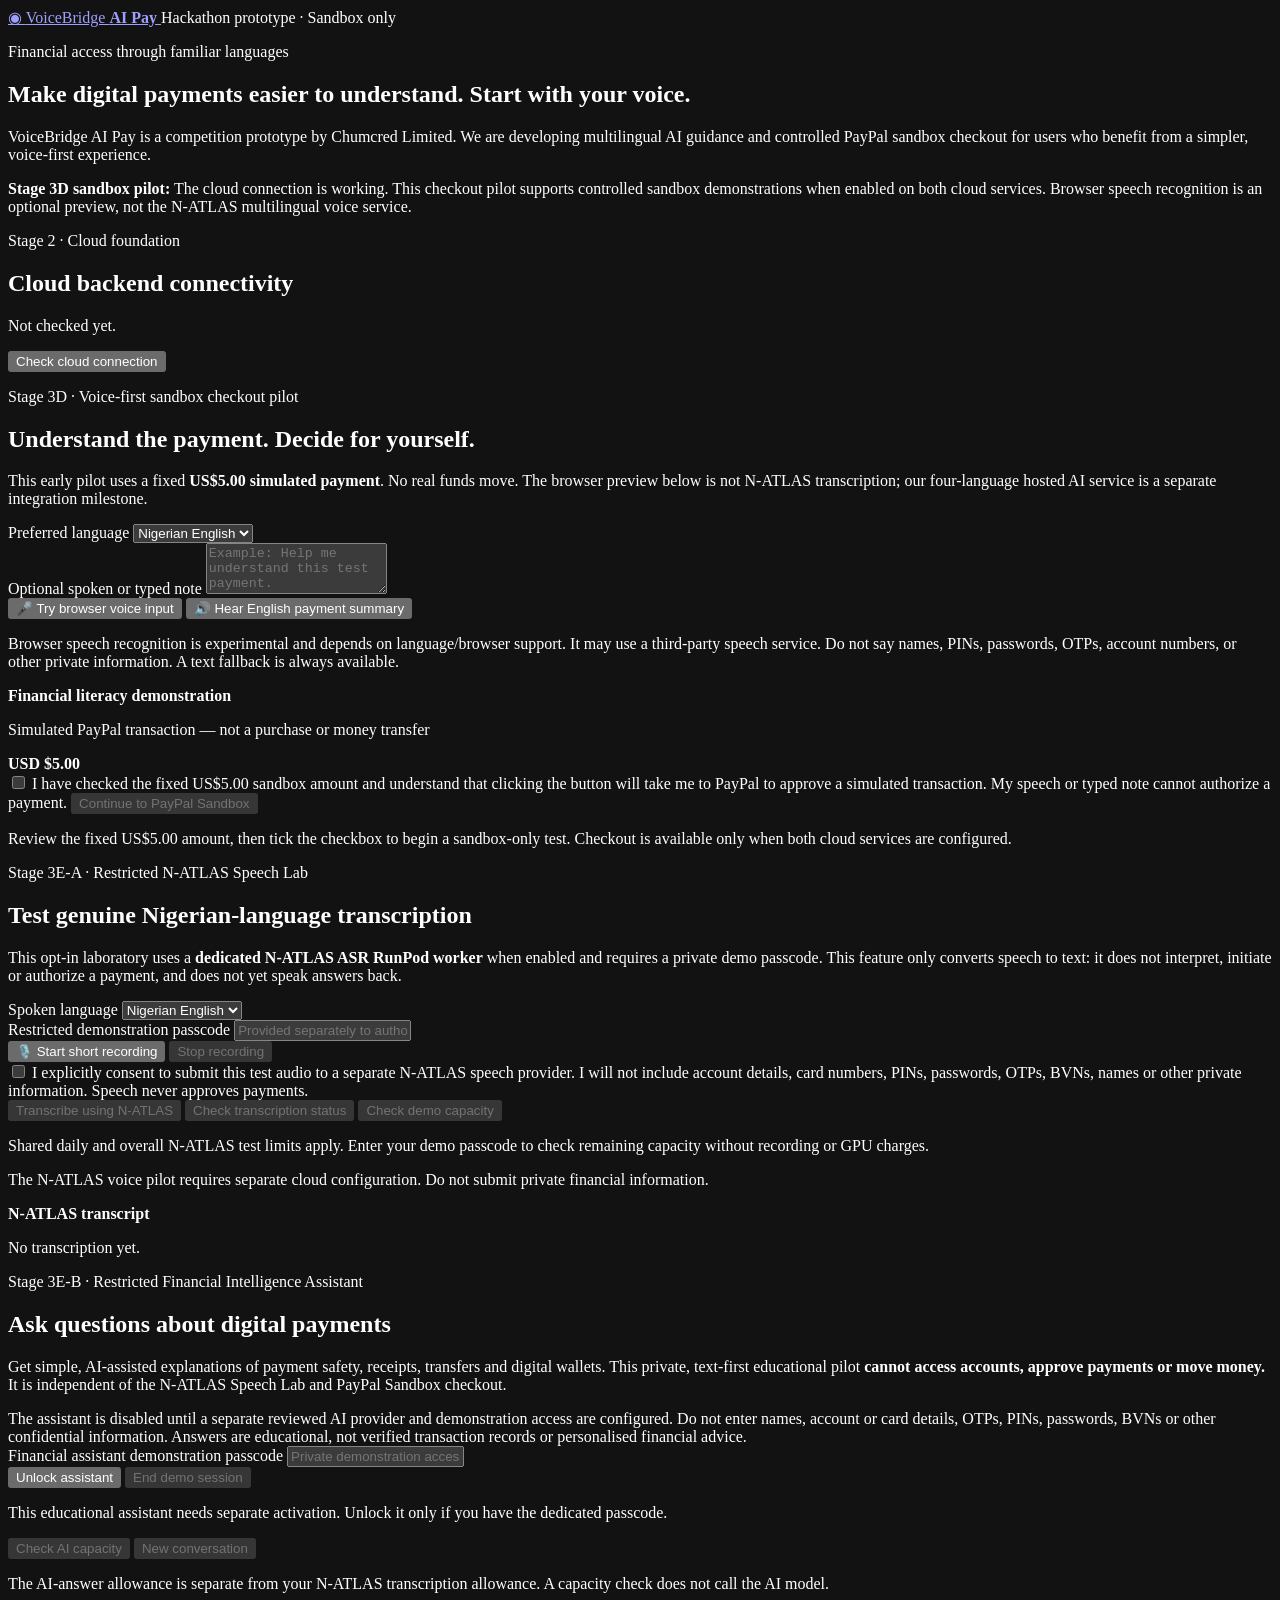
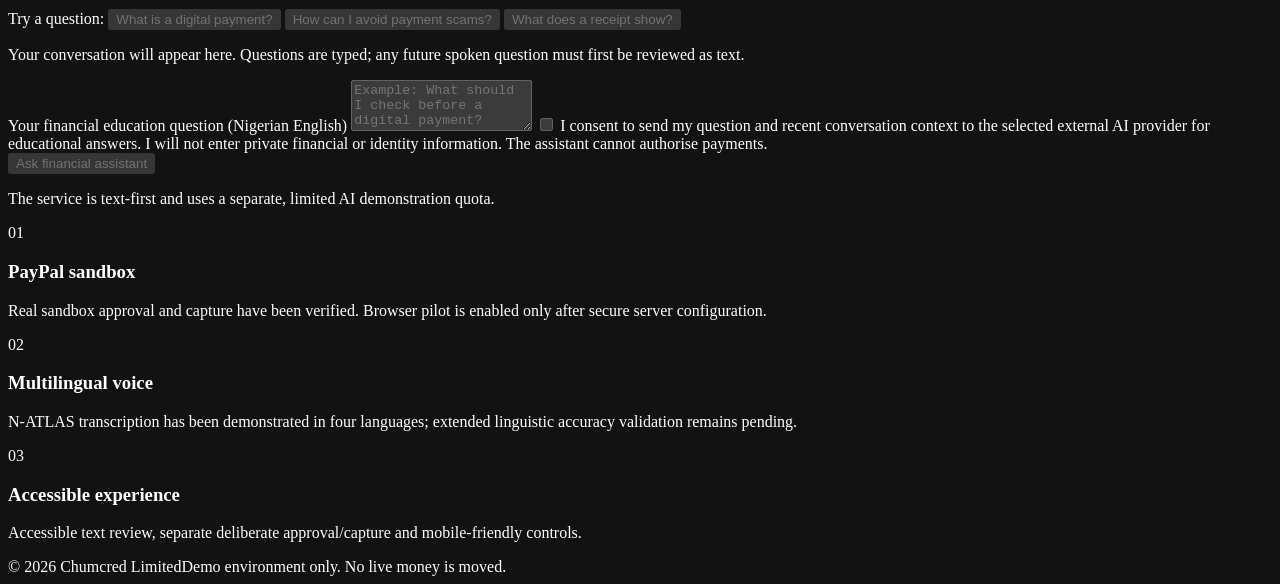
==== web/index.html @ ccd36e26 "Correct existing N-ATLAS pilot status wording without changing its behaviour" ====
<!doctype html>
<html lang="en">
<head>
  <meta charset="utf-8">
  <meta name="viewport" content="width=device-width, initial-scale=1">
  <meta name="color-scheme" content="dark">
  <meta name="description" content="VoiceBridge AI Pay — multilingual AI-powered payment accessibility prototype by Chumcred Limited.">
  <title>VoiceBridge AI Pay — Chumcred Limited</title>
  <link rel="stylesheet" href="/styles.css">
  <script src="/app.js" defer></script>
  <script src="/checkout.js" defer></script>
  <script src="/natlas-voice.js" defer></script>
  <script src="/financial-assistant.js" defer></script>
</head>
<body>
  <main class="site">
    <header class="topbar">
      <a class="brand" href="/" aria-label="VoiceBridge AI Pay home">
        <span class="brand-mark" aria-hidden="true">◉</span>
        <span>VoiceBridge <strong>AI Pay</strong></span>
      </a>
      <span class="stage-tag">Hackathon prototype · Sandbox only</span>
    </header>
    <section class="hero" aria-labelledby="page-title">
      <p class="eyebrow">Financial access through familiar languages</p>
      <h1 id="page-title">Make digital payments easier to understand. <span>Start with your voice.</span></h1>
      <p class="intro">VoiceBridge AI Pay is a competition prototype by Chumcred Limited. We are developing multilingual AI guidance and controlled PayPal sandbox checkout for users who benefit from a simpler, voice-first experience.</p>
      <div class="notice" role="note"><strong>Stage 3D sandbox pilot:</strong> The cloud connection is working. This checkout pilot supports controlled sandbox demonstrations when enabled on both cloud services. Browser speech recognition is an optional preview, not the N-ATLAS multilingual voice service.</div>
    </section>
    <section class="status-card" aria-labelledby="cloud-title">
      <div>
        <p class="eyebrow">Stage 2 · Cloud foundation</p>
        <h2 id="cloud-title">Cloud backend connectivity</h2>
        <p id="cloud-status" role="status" aria-live="polite">Not checked yet.</p>
      </div>
      <button id="check-cloud" type="button">Check cloud connection</button>
    </section>
    <section class="checkout-card" aria-labelledby="pilot-title">
      <p class="eyebrow">Stage 3D · Voice-first sandbox checkout pilot</p>
      <h2 id="pilot-title">Understand the payment. Decide for yourself.</h2>
      <p class="intro">This early pilot uses a fixed <strong>US$5.00 simulated payment</strong>. No real funds move. The browser preview below is not N-ATLAS transcription; our four-language hosted AI service is a separate integration milestone.</p>

      <div class="pilot-fields">
        <div>
          <label for="pilot-language">Preferred language</label>
          <select id="pilot-language">
            <option value="en-NG">Nigerian English</option>
            <option value="yo-NG">Yorùbá</option>
            <option value="ha-NG">Hausa</option>
            <option value="ig-NG">Igbo</option>
          </select>
        </div>
        <div>
          <label for="voice-transcript">Optional spoken or typed note</label>
          <textarea id="voice-transcript" rows="3" maxlength="240" placeholder="Example: Help me understand this test payment."></textarea>
        </div>
      </div>

      <div class="pilot-actions">
        <button id="pilot-mic" class="secondary-button" type="button">🎤 Try browser voice input</button>
        <button id="pilot-listen" class="secondary-button" type="button">🔊 Hear English payment summary</button>
      </div>
      <p id="pilot-voice-status" class="field-help" role="status" aria-live="polite">Browser speech recognition is experimental and depends on language/browser support. It may use a third-party speech service. Do not say names, PINs, passwords, OTPs, account numbers, or other private information. A text fallback is always available.</p>

      <div class="price-review" aria-label="Fixed sandbox payment summary">
        <div><strong>Financial literacy demonstration</strong><p>Simulated PayPal transaction — not a purchase or money transfer</p></div>
        <strong>USD $5.00</strong>
      </div>
      <label class="checkbox-row" for="pilot-confirm">
        <input id="pilot-confirm" type="checkbox">
        <span>I have checked the fixed US$5.00 sandbox amount and understand that clicking the button will take me to PayPal to approve a simulated transaction. My speech or typed note cannot authorize a payment.</span>
      </label>
      <button id="pilot-start" type="button" disabled>Continue to PayPal Sandbox</button>
      <p id="pilot-checkout-status" role="status" aria-live="polite">Review the fixed US$5.00 amount, then tick the checkbox to begin a sandbox-only test. Checkout is available only when both cloud services are configured.</p>
    </section>
    <section class="checkout-card natlas-lab" aria-labelledby="natlas-title">
      <p class="eyebrow">Stage 3E-A · Restricted N-ATLAS Speech Lab</p>
      <h2 id="natlas-title">Test genuine Nigerian-language transcription</h2>
      <p class="intro">This opt-in laboratory uses a <strong>dedicated N-ATLAS ASR RunPod worker</strong> when enabled and requires a private demo passcode. This feature only converts speech to text: it does not interpret, initiate or authorize a payment, and does not yet speak answers back.</p>
      <div class="pilot-fields">
        <div>
          <label for="natlas-language">Spoken language</label>
          <select id="natlas-language">
            <option value="en-NG">Nigerian English</option>
            <option value="yo-NG">Yorùbá</option>
            <option value="ha-NG">Hausa</option>
            <option value="ig-NG">Igbo</option>
          </select>
        </div>
        <div>
          <label for="natlas-passcode">Restricted demonstration passcode</label>
          <input id="natlas-passcode" type="password" placeholder="Provided separately to authorized testers" autocomplete="off" maxlength="128">
        </div>
      </div>
      <div class="pilot-actions">
        <button id="natlas-record" type="button" class="secondary-button">🎙️ Start short recording</button>
        <button id="natlas-stop" type="button" class="secondary-button" disabled>Stop recording</button>
      </div>
      <label class="checkbox-row" for="natlas-privacy">
        <input id="natlas-privacy" type="checkbox">
        <span>I explicitly consent to submit this test audio to a separate N-ATLAS speech provider. I will not include account details, card numbers, PINs, passwords, OTPs, BVNs, names or other private information. Speech never approves payments.</span>
      </label>
      <div class="pilot-actions">
        <button id="natlas-submit" type="button" disabled>Transcribe using N-ATLAS</button>
        <button id="natlas-check" type="button" class="secondary-button" disabled>Check transcription status</button>
        <button id="natlas-capacity" type="button" class="secondary-button" disabled>Check demo capacity</button>
      </div>
      <p id="natlas-capacity-status" role="status" aria-live="polite">Shared daily and overall N-ATLAS test limits apply. Enter your demo passcode to check remaining capacity without recording or GPU charges.</p>
      <p id="natlas-status" role="status" aria-live="polite">The N-ATLAS voice pilot requires separate cloud configuration. Do not submit private financial information.</p>
      <div class="voice-transcript-box" aria-label="Verified N-ATLAS transcript">
        <strong>N-ATLAS transcript</strong>
        <p id="natlas-result" aria-live="polite">No transcription yet.</p>
      </div>
    </section>
    <section class="checkout-card financial-assistant" aria-labelledby="assistant-title">
      <p class="eyebrow">Stage 3E-B · Restricted Financial Intelligence Assistant</p>
      <h2 id="assistant-title">Ask questions about digital payments</h2>
      <p class="intro">Get simple, AI-assisted explanations of payment safety, receipts, transfers and digital wallets. This private, text-first educational pilot <strong>cannot access accounts, approve payments or move money.</strong> It is independent of the N-ATLAS Speech Lab and PayPal Sandbox checkout.</p>
      <div class="assistant-notice" role="note">The assistant is disabled until a separate reviewed AI provider and demonstration access are configured. Do not enter names, account or card details, OTPs, PINs, passwords, BVNs or other confidential information. Answers are educational, not verified transaction records or personalised financial advice.</div>
      <div class="pilot-fields assistant-access">
        <div>
          <label for="assistant-passcode">Financial assistant demonstration passcode</label>
          <input id="assistant-passcode" type="password" maxlength="128" autocomplete="off" placeholder="Private demonstration access code">
        </div>
        <div class="assistant-access-action">
          <button id="assistant-start" type="button">Unlock assistant</button>
          <button id="assistant-end" class="secondary-button" type="button" disabled>End demo session</button>
        </div>
      </div>
      <p id="assistant-access-status" role="status" aria-live="polite">This educational assistant needs separate activation. Unlock it only if you have the dedicated passcode.</p>
      <div class="pilot-actions">
        <button id="assistant-capacity" class="secondary-button" type="button" disabled>Check AI capacity</button>
        <button id="assistant-new" class="secondary-button" type="button" disabled>New conversation</button>
      </div>
      <p id="assistant-capacity-status" role="status" aria-live="polite">The AI-answer allowance is separate from your N-ATLAS transcription allowance. A capacity check does not call the AI model.</p>
      <div class="assistant-suggestions" aria-label="Example questions">
        <span class="assistant-label">Try a question:</span>
        <button type="button" class="secondary-button assistant-example" disabled data-question="What is a digital payment?">What is a digital payment?</button>
        <button type="button" class="secondary-button assistant-example" disabled data-question="How can I avoid payment scams?">How can I avoid payment scams?</button>
        <button type="button" class="secondary-button assistant-example" disabled data-question="What does a payment receipt show?">What does a receipt show?</button>
      </div>
      <div id="assistant-messages" class="assistant-messages" role="log" aria-live="polite" aria-relevant="additions" aria-label="Financial education conversation">
        <p class="assistant-empty">Your conversation will appear here. Questions are typed; any future spoken question must first be reviewed as text.</p>
      </div>
      <form id="assistant-form" novalidate>
        <label for="assistant-question">Your financial education question (Nigerian English)</label>
        <textarea id="assistant-question" rows="3" maxlength="500" placeholder="Example: What should I check before a digital payment?" disabled></textarea>
        <label class="checkbox-row" for="assistant-privacy">
          <input id="assistant-privacy" type="checkbox" disabled>
          <span>I consent to send my question and recent conversation context to the selected external AI provider for educational answers. I will not enter private financial or identity information. The assistant cannot authorise payments.</span>
        </label>
        <div class="pilot-actions">
          <button id="assistant-ask" type="submit" disabled>Ask financial assistant</button>
        </div>
      </form>
      <p id="assistant-status" role="status" aria-live="polite">The service is text-first and uses a separate, limited AI demonstration quota.</p>
    </section>
    <section class="features" aria-label="Development roadmap">
      <article class="feature"><span class="step">01</span><h3>PayPal sandbox</h3><p>Real sandbox approval and capture have been verified. Browser pilot is enabled only after secure server configuration.</p></article>
      <article class="feature"><span class="step">02</span><h3>Multilingual voice</h3><p>N-ATLAS transcription has been demonstrated in four languages; extended linguistic accuracy validation remains pending.</p></article>
      <article class="feature"><span class="step">03</span><h3>Accessible experience</h3><p>Accessible text review, separate deliberate approval/capture and mobile-friendly controls.</p></article>
    </section>
    <footer><span>© 2026 Chumcred Limited</span><span>Demo environment only. No live money is moved.</span></footer>
  </main>
</body>
</html>
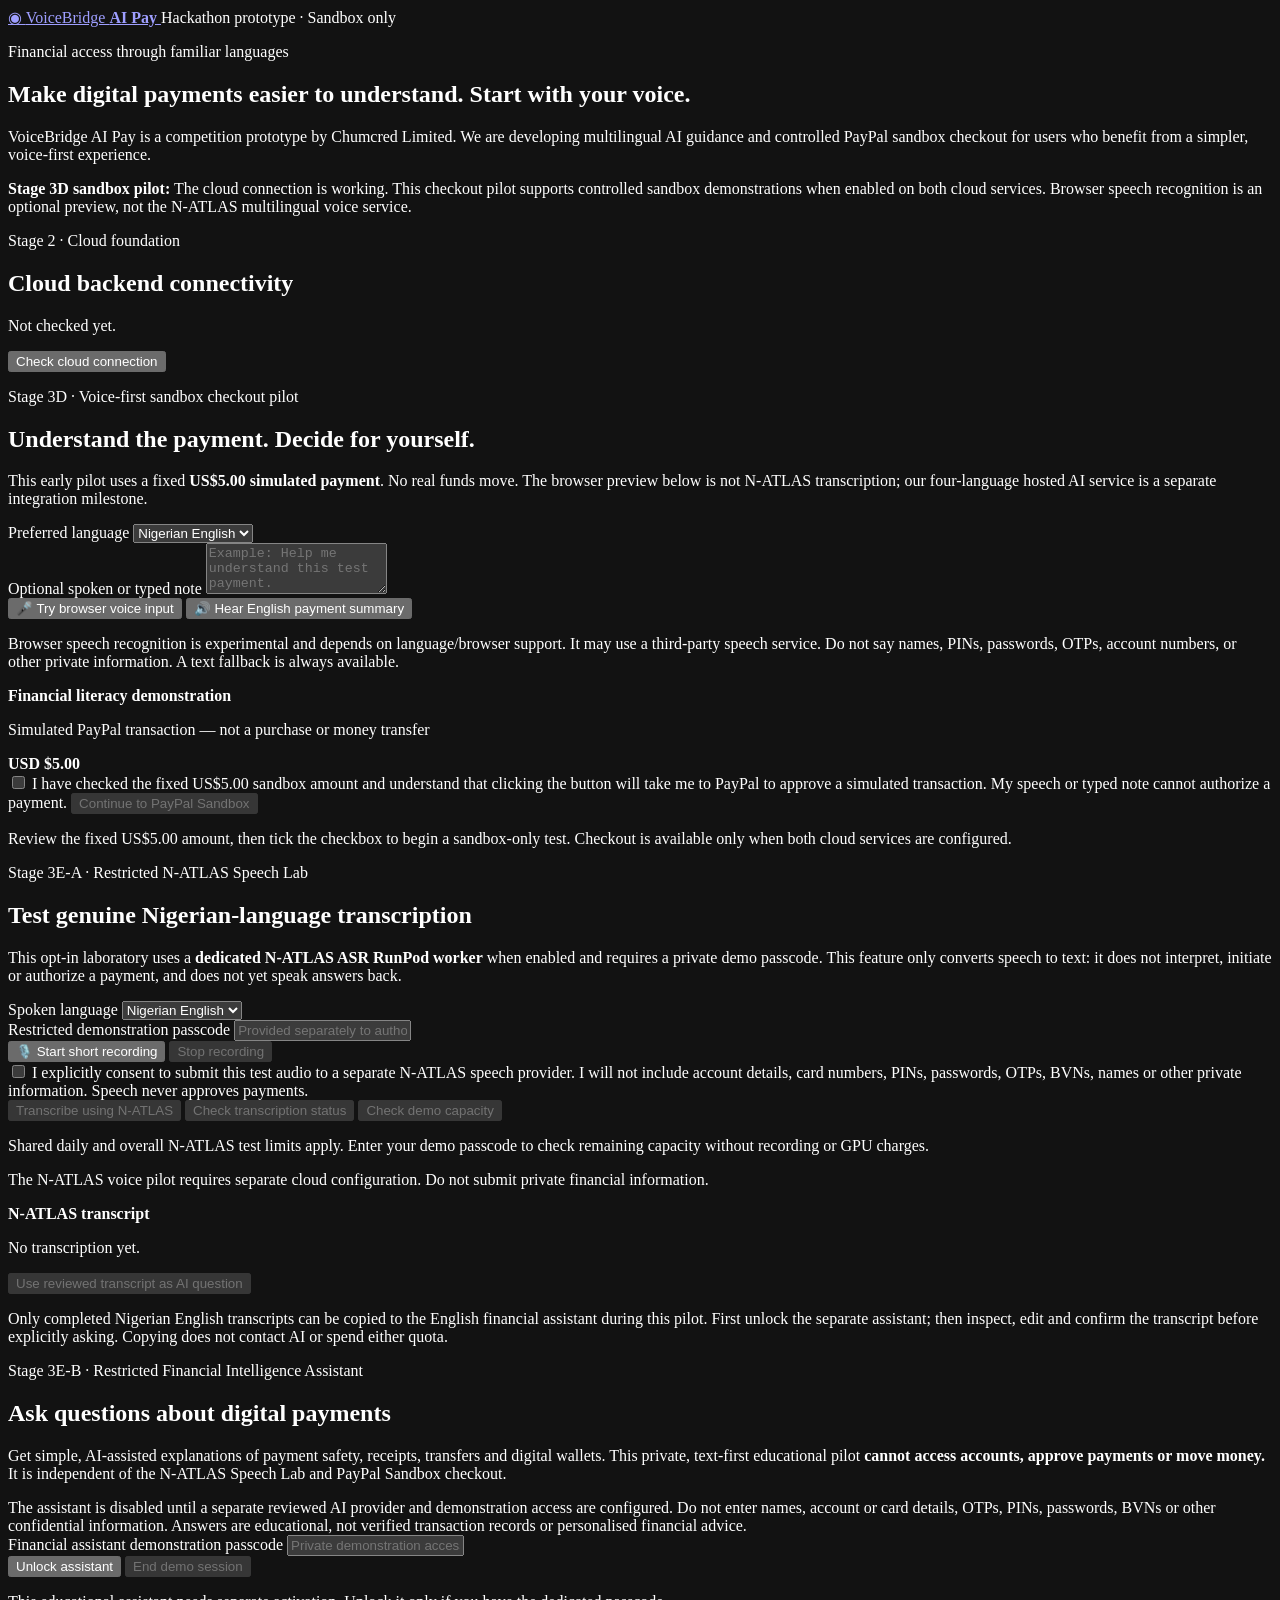
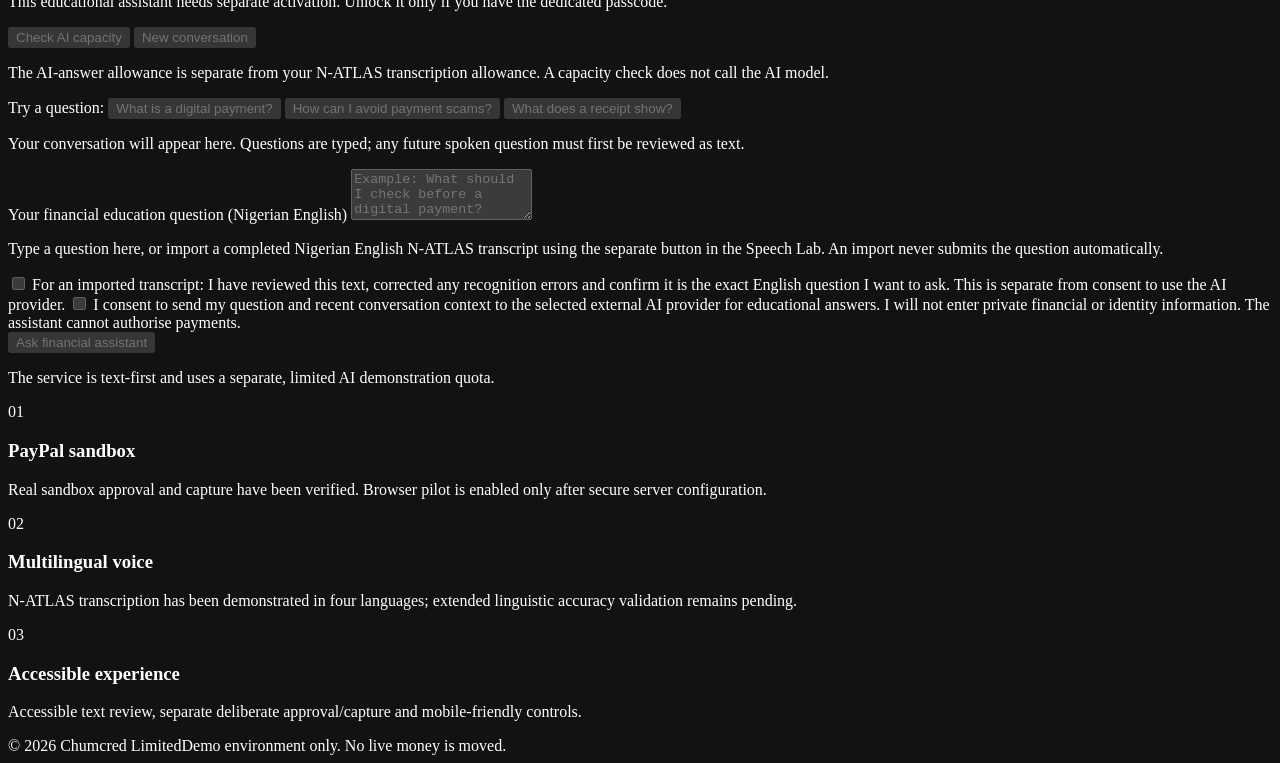
==== commit c9336d0f: "Stage 3E-B4: add explicit transcript transfer and independent user review confirmation" ====
--- a/web/index.html
+++ b/web/index.html
@@ -111,6 +111,10 @@
         <strong>N-ATLAS transcript</strong>
         <p id="natlas-result" aria-live="polite">No transcription yet.</p>
       </div>
+      <div class="pilot-actions">
+        <button id="natlas-send-to-assistant" class="secondary-button" type="button" disabled>Use reviewed transcript as AI question</button>
+      </div>
+      <p id="natlas-handoff-status" class="field-help" role="status" aria-live="polite">Only completed Nigerian English transcripts can be copied to the English financial assistant during this pilot. First unlock the separate assistant; then inspect, edit and confirm the transcript before explicitly asking. Copying does not contact AI or spend either quota.</p>
     </section>
     <section class="checkout-card financial-assistant" aria-labelledby="assistant-title">
       <p class="eyebrow">Stage 3E-B · Restricted Financial Intelligence Assistant</p>
@@ -145,6 +149,11 @@
       <form id="assistant-form" novalidate>
         <label for="assistant-question">Your financial education question (Nigerian English)</label>
         <textarea id="assistant-question" rows="3" maxlength="500" placeholder="Example: What should I check before a digital payment?" disabled></textarea>
+        <p id="assistant-source-status" class="field-help" role="status" aria-live="polite">Type a question here, or import a completed Nigerian English N-ATLAS transcript using the separate button in the Speech Lab. An import never submits the question automatically.</p>
+        <label class="checkbox-row" for="assistant-review">
+          <input id="assistant-review" type="checkbox" disabled>
+          <span>For an imported transcript: I have reviewed this text, corrected any recognition errors and confirm it is the exact English question I want to ask. This is separate from consent to use the AI provider.</span>
+        </label>
         <label class="checkbox-row" for="assistant-privacy">
           <input id="assistant-privacy" type="checkbox" disabled>
           <span>I consent to send my question and recent conversation context to the selected external AI provider for educational answers. I will not enter private financial or identity information. The assistant cannot authorise payments.</span>
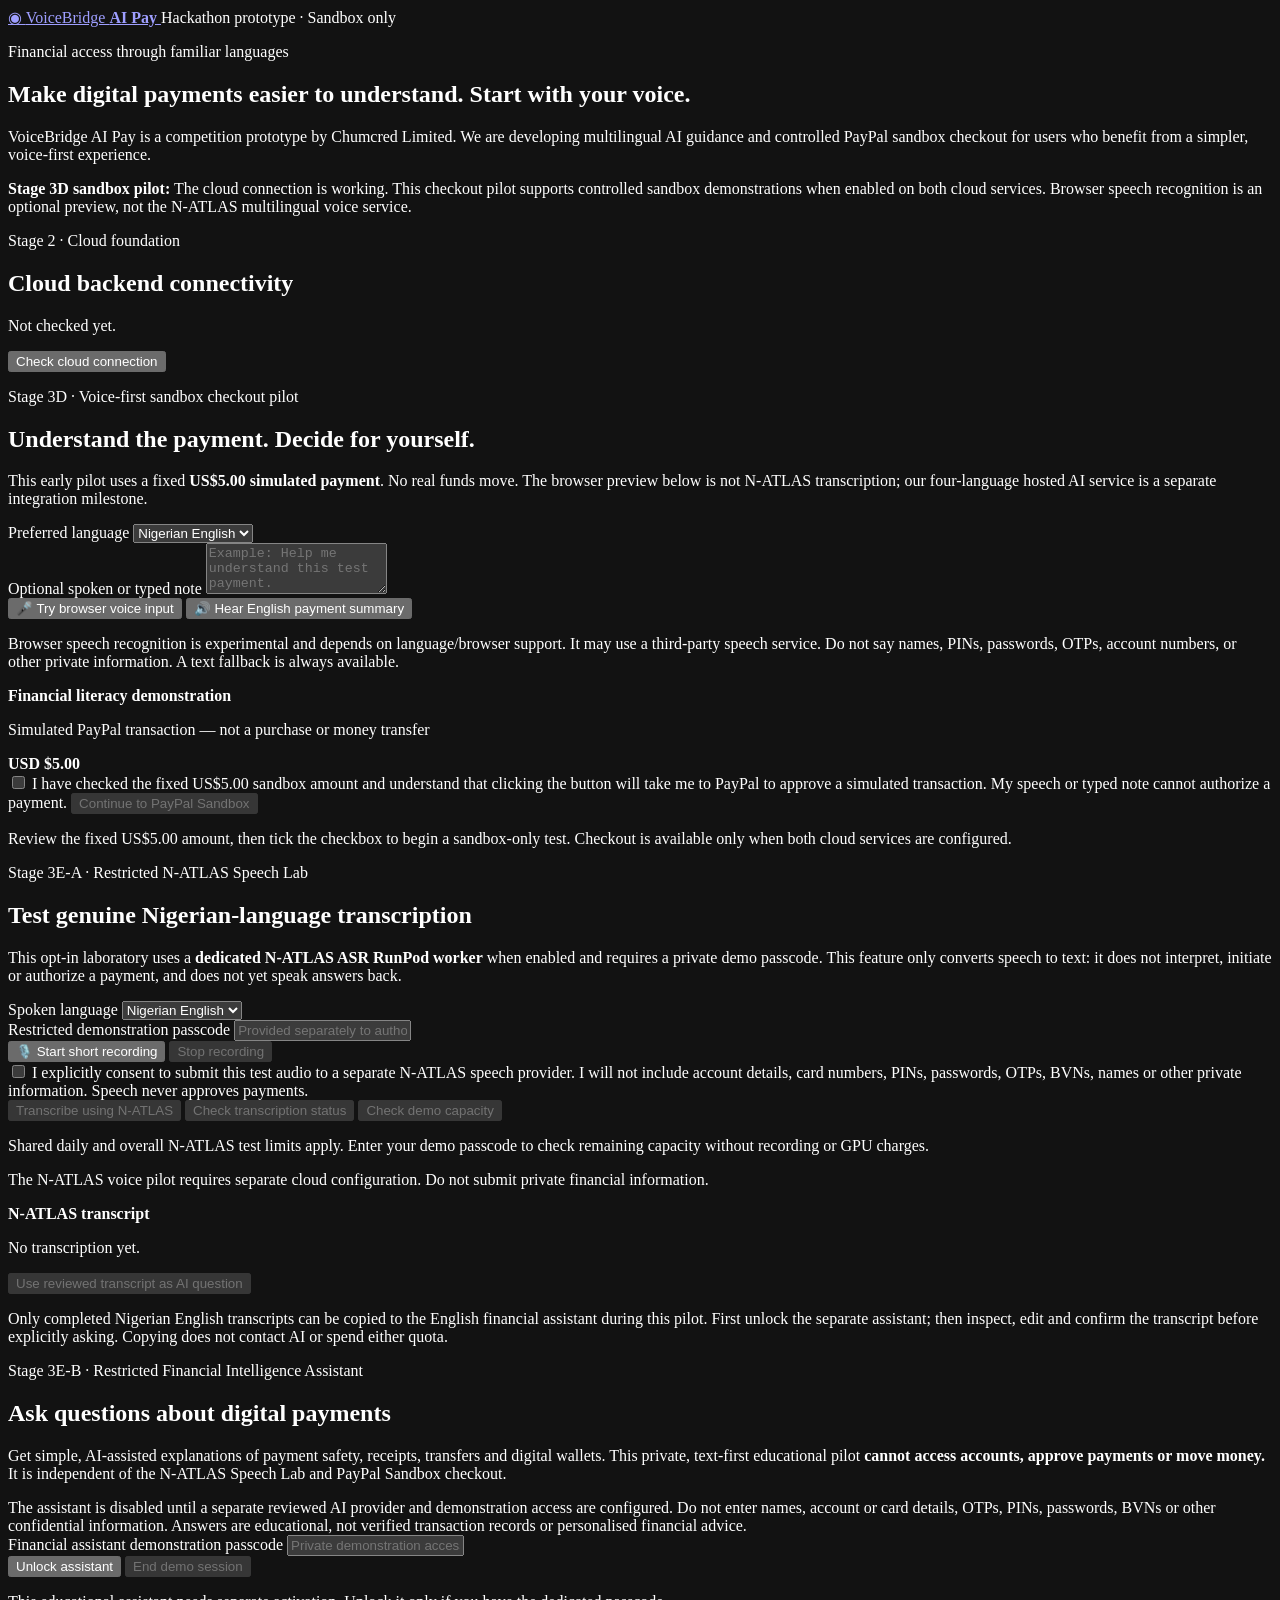
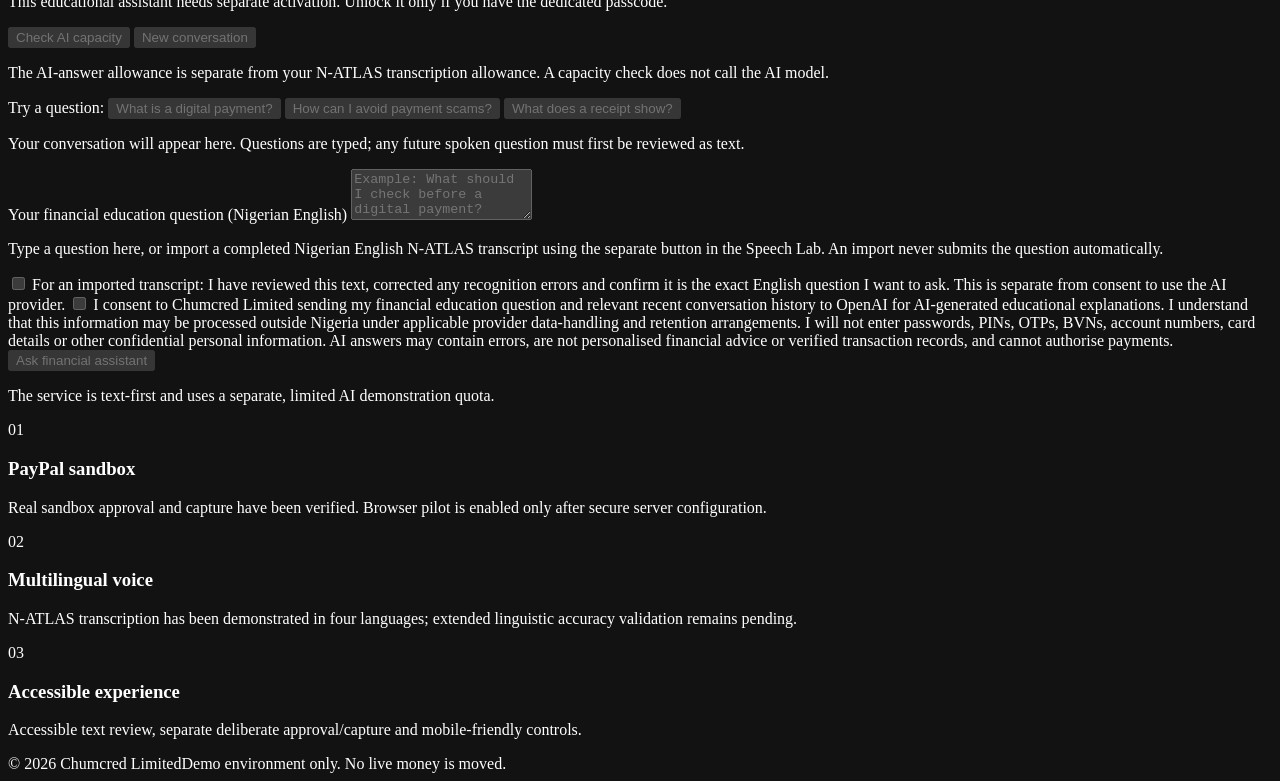
==== commit 8cfb66fc: "Revise consent message for AI provider usage Updated consent message for sending questions and conve" ====
--- a/web/index.html
+++ b/web/index.html
@@ -156,7 +156,7 @@
         </label>
         <label class="checkbox-row" for="assistant-privacy">
           <input id="assistant-privacy" type="checkbox" disabled>
-          <span>I consent to send my question and recent conversation context to the selected external AI provider for educational answers. I will not enter private financial or identity information. The assistant cannot authorise payments.</span>
+          <span> I consent to Chumcred Limited sending my financial education question and relevant recent conversation history to OpenAI for AI-generated educational explanations. I understand that this information may be processed outside Nigeria under applicable provider data-handling and retention arrangements. I will not enter passwords, PINs, OTPs, BVNs, account numbers, card details or other confidential personal information. AI answers may contain errors, are not personalised financial advice or verified transaction records, and cannot authorise payments.</span>
         </label>
         <div class="pilot-actions">
           <button id="assistant-ask" type="submit" disabled>Ask financial assistant</button>
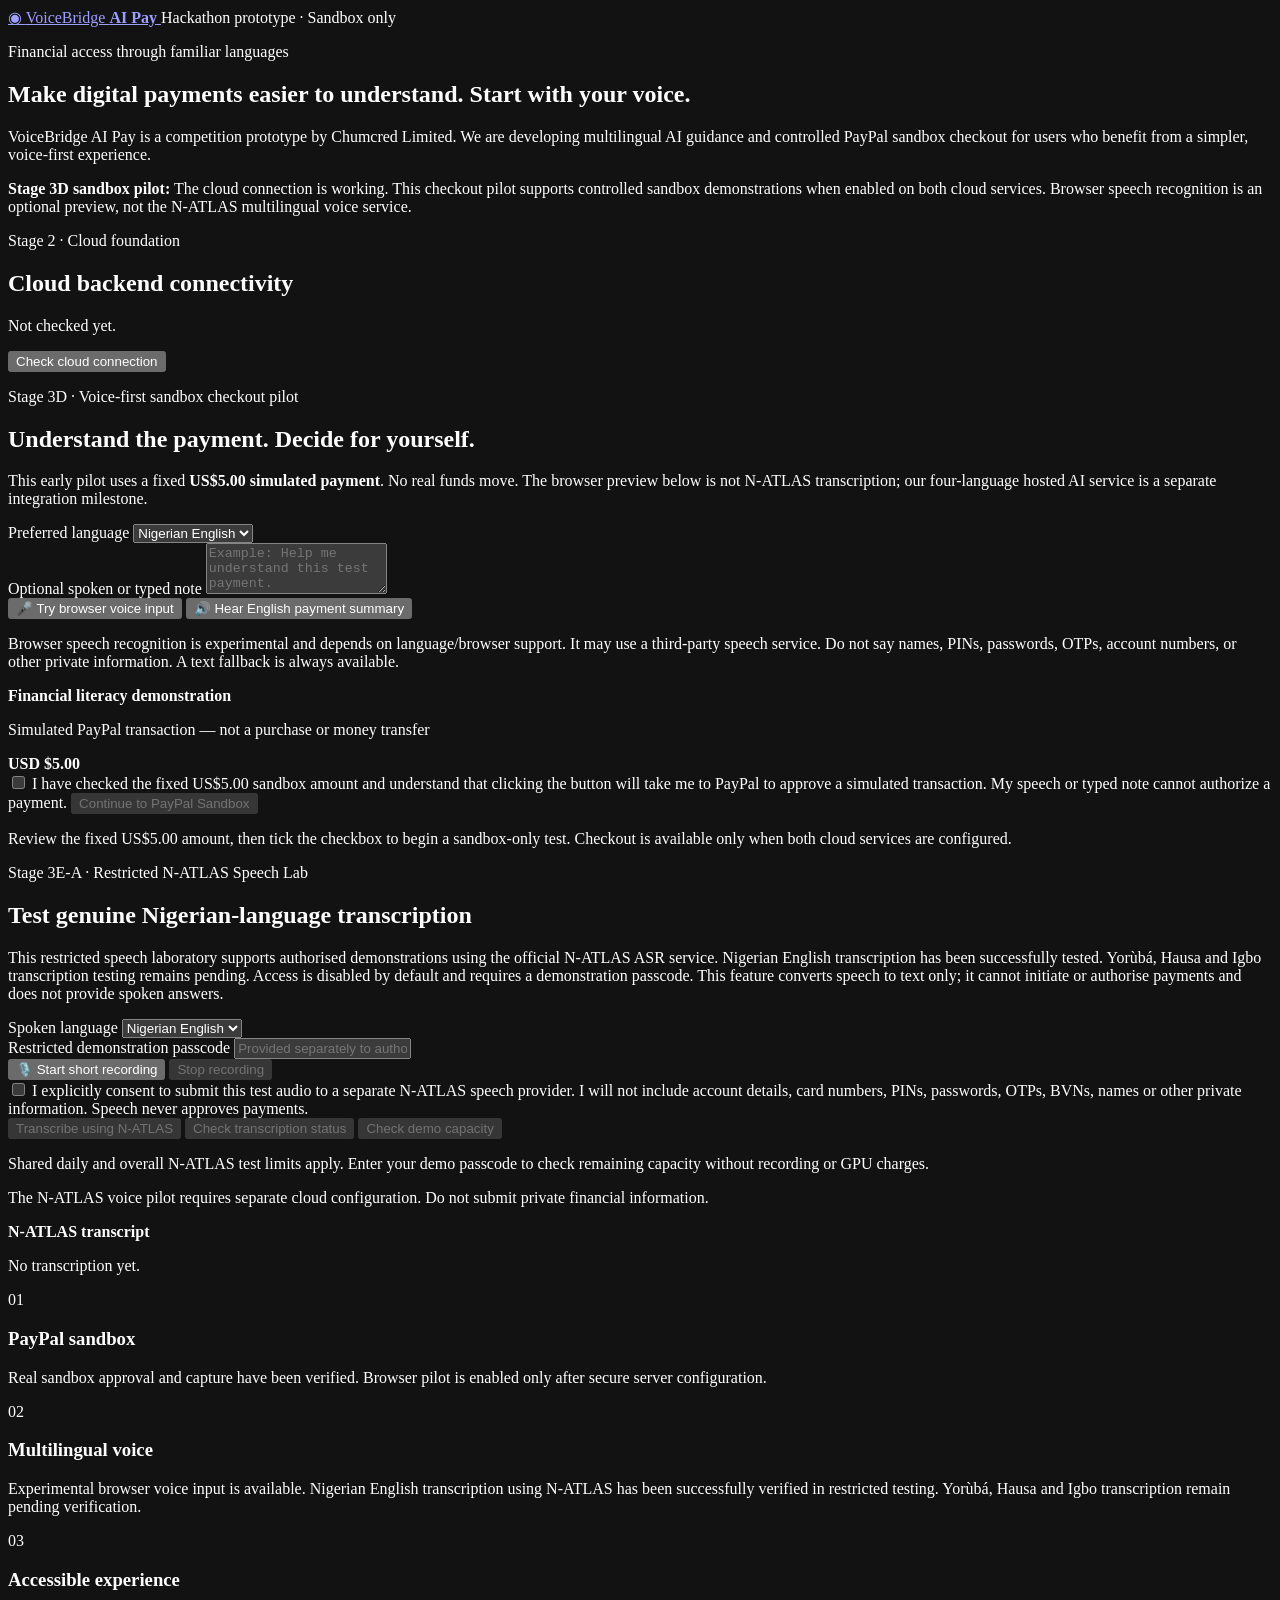
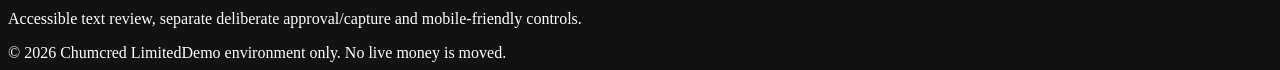
==== commit bec853b6: "Revise N-ATLAS ASR service descriptions in index.html Updated the introductory text and feature desc" ====
--- a/web/index.html
+++ b/web/index.html
@@ -10,7 +10,6 @@
   <script src="/app.js" defer></script>
   <script src="/checkout.js" defer></script>
   <script src="/natlas-voice.js" defer></script>
-  <script src="/financial-assistant.js" defer></script>
 </head>
 <body>
   <main class="site">
@@ -76,7 +75,7 @@
     <section class="checkout-card natlas-lab" aria-labelledby="natlas-title">
       <p class="eyebrow">Stage 3E-A · Restricted N-ATLAS Speech Lab</p>
       <h2 id="natlas-title">Test genuine Nigerian-language transcription</h2>
-      <p class="intro">This opt-in laboratory uses a <strong>dedicated N-ATLAS ASR RunPod worker</strong> when enabled and requires a private demo passcode. This feature only converts speech to text: it does not interpret, initiate or authorize a payment, and does not yet speak answers back.</p>
+      <p class="intro">This restricted speech laboratory supports authorised demonstrations using the official N-ATLAS ASR service. Nigerian English transcription has been successfully tested. Yorùbá, Hausa and Igbo transcription testing remains pending. Access is disabled by default and requires a demonstration passcode. This feature converts speech to text only; it cannot initiate or authorise payments and does not provide spoken answers.</p>
       <div class="pilot-fields">
         <div>
           <label for="natlas-language">Spoken language</label>
@@ -111,62 +110,10 @@
         <strong>N-ATLAS transcript</strong>
         <p id="natlas-result" aria-live="polite">No transcription yet.</p>
       </div>
-      <div class="pilot-actions">
-        <button id="natlas-send-to-assistant" class="secondary-button" type="button" disabled>Use reviewed transcript as AI question</button>
-      </div>
-      <p id="natlas-handoff-status" class="field-help" role="status" aria-live="polite">Only completed Nigerian English transcripts can be copied to the English financial assistant during this pilot. First unlock the separate assistant; then inspect, edit and confirm the transcript before explicitly asking. Copying does not contact AI or spend either quota.</p>
-    </section>
-    <section class="checkout-card financial-assistant" aria-labelledby="assistant-title">
-      <p class="eyebrow">Stage 3E-B · Restricted Financial Intelligence Assistant</p>
-      <h2 id="assistant-title">Ask questions about digital payments</h2>
-      <p class="intro">Get simple, AI-assisted explanations of payment safety, receipts, transfers and digital wallets. This private, text-first educational pilot <strong>cannot access accounts, approve payments or move money.</strong> It is independent of the N-ATLAS Speech Lab and PayPal Sandbox checkout.</p>
-      <div class="assistant-notice" role="note">The assistant is disabled until a separate reviewed AI provider and demonstration access are configured. Do not enter names, account or card details, OTPs, PINs, passwords, BVNs or other confidential information. Answers are educational, not verified transaction records or personalised financial advice.</div>
-      <div class="pilot-fields assistant-access">
-        <div>
-          <label for="assistant-passcode">Financial assistant demonstration passcode</label>
-          <input id="assistant-passcode" type="password" maxlength="128" autocomplete="off" placeholder="Private demonstration access code">
-        </div>
-        <div class="assistant-access-action">
-          <button id="assistant-start" type="button">Unlock assistant</button>
-          <button id="assistant-end" class="secondary-button" type="button" disabled>End demo session</button>
-        </div>
-      </div>
-      <p id="assistant-access-status" role="status" aria-live="polite">This educational assistant needs separate activation. Unlock it only if you have the dedicated passcode.</p>
-      <div class="pilot-actions">
-        <button id="assistant-capacity" class="secondary-button" type="button" disabled>Check AI capacity</button>
-        <button id="assistant-new" class="secondary-button" type="button" disabled>New conversation</button>
-      </div>
-      <p id="assistant-capacity-status" role="status" aria-live="polite">The AI-answer allowance is separate from your N-ATLAS transcription allowance. A capacity check does not call the AI model.</p>
-      <div class="assistant-suggestions" aria-label="Example questions">
-        <span class="assistant-label">Try a question:</span>
-        <button type="button" class="secondary-button assistant-example" disabled data-question="What is a digital payment?">What is a digital payment?</button>
-        <button type="button" class="secondary-button assistant-example" disabled data-question="How can I avoid payment scams?">How can I avoid payment scams?</button>
-        <button type="button" class="secondary-button assistant-example" disabled data-question="What does a payment receipt show?">What does a receipt show?</button>
-      </div>
-      <div id="assistant-messages" class="assistant-messages" role="log" aria-live="polite" aria-relevant="additions" aria-label="Financial education conversation">
-        <p class="assistant-empty">Your conversation will appear here. Questions are typed; any future spoken question must first be reviewed as text.</p>
-      </div>
-      <form id="assistant-form" novalidate>
-        <label for="assistant-question">Your financial education question (Nigerian English)</label>
-        <textarea id="assistant-question" rows="3" maxlength="500" placeholder="Example: What should I check before a digital payment?" disabled></textarea>
-        <p id="assistant-source-status" class="field-help" role="status" aria-live="polite">Type a question here, or import a completed Nigerian English N-ATLAS transcript using the separate button in the Speech Lab. An import never submits the question automatically.</p>
-        <label class="checkbox-row" for="assistant-review">
-          <input id="assistant-review" type="checkbox" disabled>
-          <span>For an imported transcript: I have reviewed this text, corrected any recognition errors and confirm it is the exact English question I want to ask. This is separate from consent to use the AI provider.</span>
-        </label>
-        <label class="checkbox-row" for="assistant-privacy">
-          <input id="assistant-privacy" type="checkbox" disabled>
-          <span> I consent to Chumcred Limited sending my financial education question and relevant recent conversation history to OpenAI for AI-generated educational explanations. I understand that this information may be processed outside Nigeria under applicable provider data-handling and retention arrangements. I will not enter passwords, PINs, OTPs, BVNs, account numbers, card details or other confidential personal information. AI answers may contain errors, are not personalised financial advice or verified transaction records, and cannot authorise payments.</span>
-        </label>
-        <div class="pilot-actions">
-          <button id="assistant-ask" type="submit" disabled>Ask financial assistant</button>
-        </div>
-      </form>
-      <p id="assistant-status" role="status" aria-live="polite">The service is text-first and uses a separate, limited AI demonstration quota.</p>
     </section>
     <section class="features" aria-label="Development roadmap">
       <article class="feature"><span class="step">01</span><h3>PayPal sandbox</h3><p>Real sandbox approval and capture have been verified. Browser pilot is enabled only after secure server configuration.</p></article>
-      <article class="feature"><span class="step">02</span><h3>Multilingual voice</h3><p>N-ATLAS transcription has been demonstrated in four languages; extended linguistic accuracy validation remains pending.</p></article>
+      <article class="feature"><span class="step">02</span><h3>Multilingual voice</h3><p>Experimental browser voice input is available. Nigerian English transcription using N-ATLAS has been successfully verified in restricted testing. Yorùbá, Hausa and Igbo transcription remain pending verification.</p></article>
       <article class="feature"><span class="step">03</span><h3>Accessible experience</h3><p>Accessible text review, separate deliberate approval/capture and mobile-friendly controls.</p></article>
     </section>
     <footer><span>© 2026 Chumcred Limited</span><span>Demo environment only. No live money is moved.</span></footer>
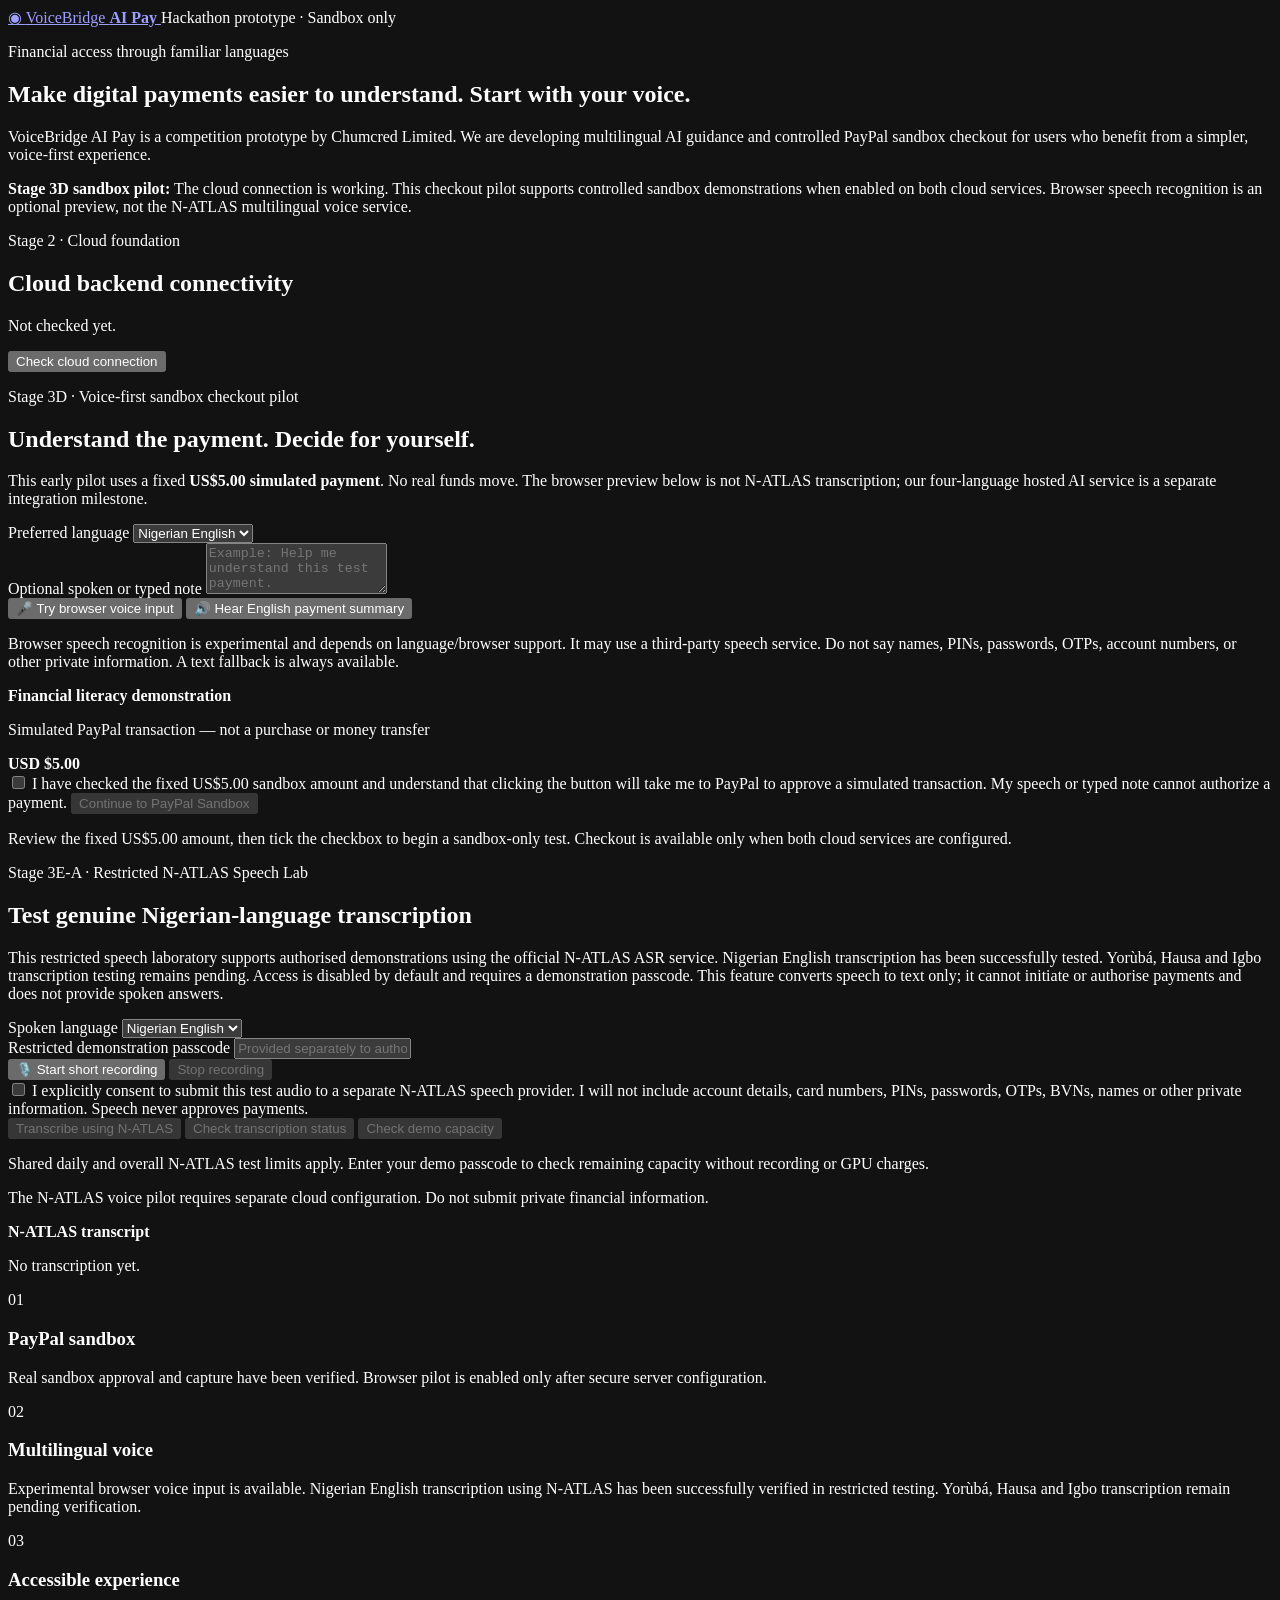
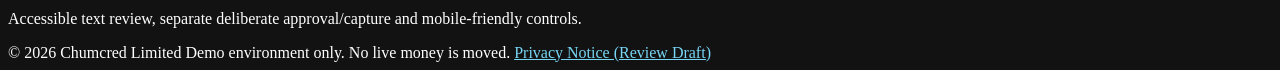
==== commit b6b5dfd9: "Add privacy notice link to footer in index.html Add Privacy Notice link to VoiceBridge AI Pay footer" ====
--- a/web/index.html
+++ b/web/index.html
@@ -116,7 +116,16 @@
       <article class="feature"><span class="step">02</span><h3>Multilingual voice</h3><p>Experimental browser voice input is available. Nigerian English transcription using N-ATLAS has been successfully verified in restricted testing. Yorùbá, Hausa and Igbo transcription remain pending verification.</p></article>
       <article class="feature"><span class="step">03</span><h3>Accessible experience</h3><p>Accessible text review, separate deliberate approval/capture and mobile-friendly controls.</p></article>
     </section>
-    <footer><span>© 2026 Chumcred Limited</span><span>Demo environment only. No live money is moved.</span></footer>
+   <footer>
+  <span>© 2026 Chumcred Limited</span>
+  <span>Demo environment only. No live money is moved.</span>
+  <span>
+    <a href="/privacy-notice.html"
+       style="color:#77d5f5;text-decoration:underline;">
+      Privacy Notice (Review Draft)
+    </a>
+  </span>
+</footer>
   </main>
 </body>
 </html>
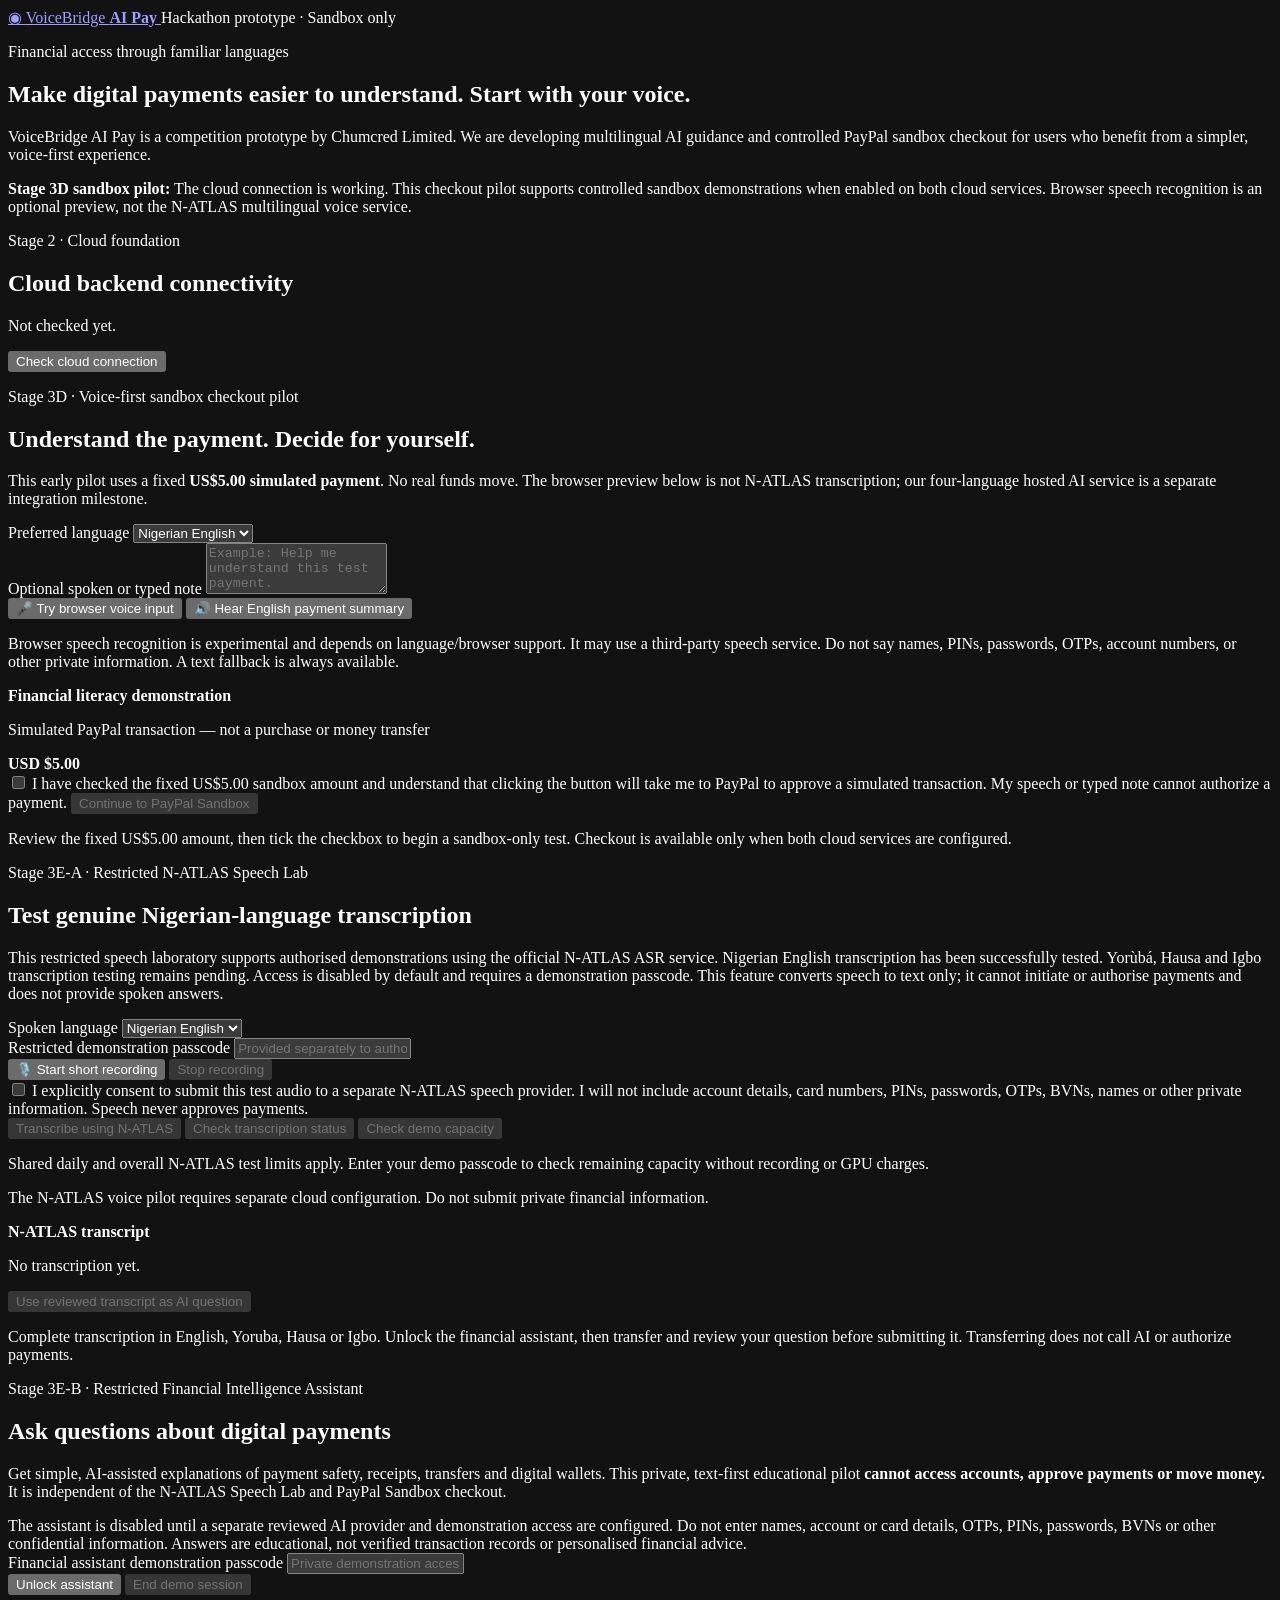
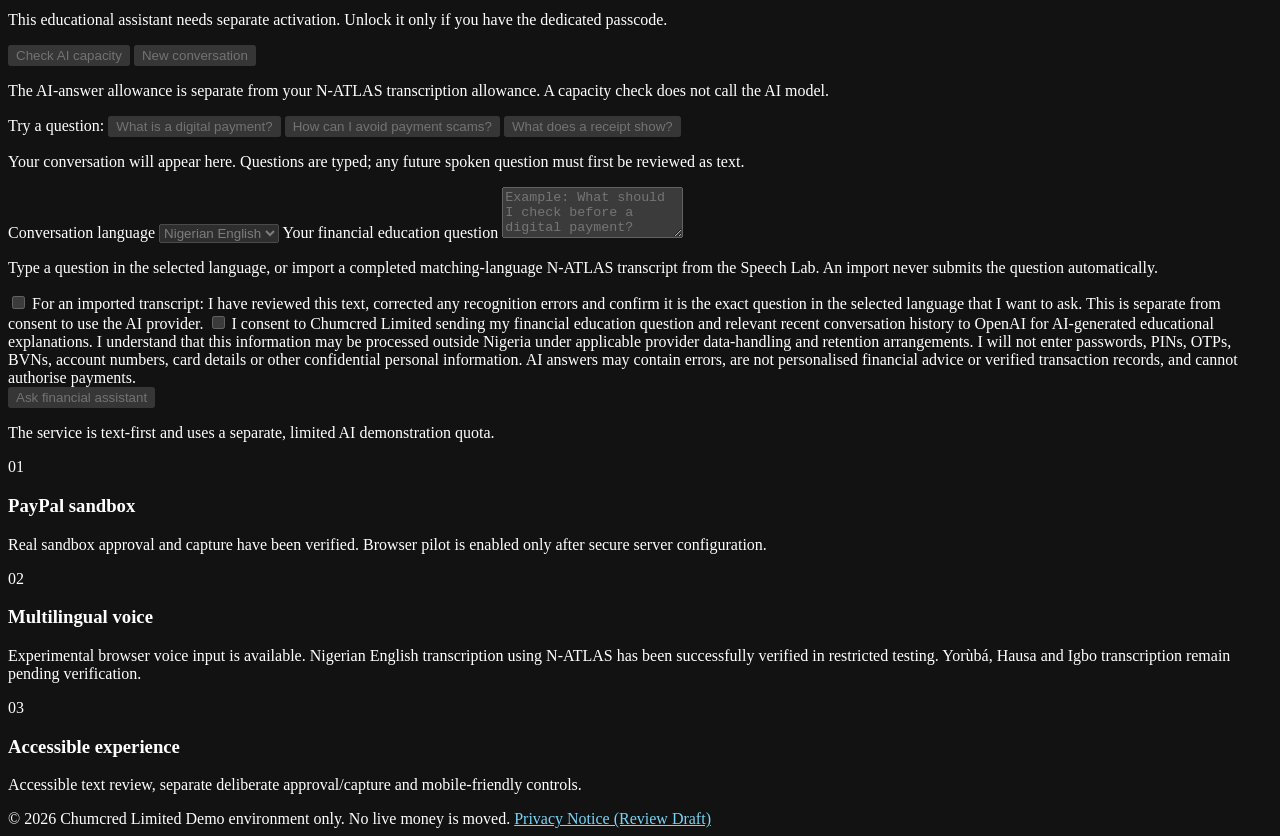
==== commit cbc59843: "Integrate multilingual financial assistant and speech services" ====
--- a/web/index.html
+++ b/web/index.html
@@ -10,6 +10,7 @@
   <script src="/app.js" defer></script>
   <script src="/checkout.js" defer></script>
   <script src="/natlas-voice.js" defer></script>
+  <script src="/financial-assistant.js" defer></script>
 </head>
 <body>
   <main class="site">
@@ -110,6 +111,65 @@
         <strong>N-ATLAS transcript</strong>
         <p id="natlas-result" aria-live="polite">No transcription yet.</p>
       </div>
+      <div class="pilot-actions">
+        <button id="natlas-send-to-assistant" class="secondary-button" type="button" disabled>Use reviewed transcript as AI question</button>
+      </div>
+      <p id="natlas-handoff-status" class="field-help" role="status" aria-live="polite">Complete transcription in English, Yoruba, Hausa or Igbo. Unlock the financial assistant, then transfer and review your question before submitting it. Transferring does not call AI or authorize payments.</p>
+    </section>
+    <section class="checkout-card financial-assistant" aria-labelledby="assistant-title">
+      <p class="eyebrow">Stage 3E-B &middot; Restricted Financial Intelligence Assistant</p>
+      <h2 id="assistant-title">Ask questions about digital payments</h2>
+      <p class="intro">Get simple, AI-assisted explanations of payment safety, receipts, transfers and digital wallets. This private, text-first educational pilot <strong>cannot access accounts, approve payments or move money.</strong> It is independent of the N-ATLAS Speech Lab and PayPal Sandbox checkout.</p>
+      <div class="assistant-notice" role="note">The assistant is disabled until a separate reviewed AI provider and demonstration access are configured. Do not enter names, account or card details, OTPs, PINs, passwords, BVNs or other confidential information. Answers are educational, not verified transaction records or personalised financial advice.</div>
+      <div class="pilot-fields assistant-access">
+        <div>
+          <label for="assistant-passcode">Financial assistant demonstration passcode</label>
+          <input id="assistant-passcode" type="password" maxlength="128" autocomplete="off" placeholder="Private demonstration access code">
+        </div>
+        <div class="assistant-access-action">
+          <button id="assistant-start" type="button">Unlock assistant</button>
+          <button id="assistant-end" class="secondary-button" type="button" disabled>End demo session</button>
+        </div>
+      </div>
+      <p id="assistant-access-status" role="status" aria-live="polite">This educational assistant needs separate activation. Unlock it only if you have the dedicated passcode.</p>
+      <div class="pilot-actions">
+        <button id="assistant-capacity" class="secondary-button" type="button" disabled>Check AI capacity</button>
+        <button id="assistant-new" class="secondary-button" type="button" disabled>New conversation</button>
+      </div>
+      <p id="assistant-capacity-status" role="status" aria-live="polite">The AI-answer allowance is separate from your N-ATLAS transcription allowance. A capacity check does not call the AI model.</p>
+      <div class="assistant-suggestions" aria-label="Example questions">
+        <span class="assistant-label">Try a question:</span>
+        <button type="button" class="secondary-button assistant-example" disabled data-question="What is a digital payment?">What is a digital payment?</button>
+        <button type="button" class="secondary-button assistant-example" disabled data-question="How can I avoid payment scams?">How can I avoid payment scams?</button>
+        <button type="button" class="secondary-button assistant-example" disabled data-question="What does a payment receipt show?">What does a receipt show?</button>
+      </div>
+      <div id="assistant-messages" class="assistant-messages" role="log" aria-live="polite" aria-relevant="additions" aria-label="Financial education conversation">
+        <p class="assistant-empty">Your conversation will appear here. Questions are typed; any future spoken question must first be reviewed as text.</p>
+      </div>
+      <form id="assistant-form" novalidate>
+        <label for="assistant-language">Conversation language</label>
+        <select id="assistant-language" disabled>
+          <option value="en-NG" selected>Nigerian English</option>
+          <option value="yo-NG">Yoruba</option>
+          <option value="ha-NG">Hausa</option>
+          <option value="ig-NG">Igbo</option>
+        </select>
+        <label for="assistant-question">Your financial education question</label>
+        <textarea id="assistant-question" rows="3" maxlength="500" placeholder="Example: What should I check before a digital payment?" disabled></textarea>
+        <p id="assistant-source-status" class="field-help" role="status" aria-live="polite">Type a question in the selected language, or import a completed matching-language N-ATLAS transcript from the Speech Lab. An import never submits the question automatically.</p>
+        <label class="checkbox-row" for="assistant-review">
+          <input id="assistant-review" type="checkbox" disabled>
+          <span>For an imported transcript: I have reviewed this text, corrected any recognition errors and confirm it is the exact question in the selected language that I want to ask. This is separate from consent to use the AI provider.</span>
+        </label>
+        <label class="checkbox-row" for="assistant-privacy">
+          <input id="assistant-privacy" type="checkbox" disabled>
+          <span> I consent to Chumcred Limited sending my financial education question and relevant recent conversation history to OpenAI for AI-generated educational explanations. I understand that this information may be processed outside Nigeria under applicable provider data-handling and retention arrangements. I will not enter passwords, PINs, OTPs, BVNs, account numbers, card details or other confidential personal information. AI answers may contain errors, are not personalised financial advice or verified transaction records, and cannot authorise payments.</span>
+        </label>
+        <div class="pilot-actions">
+          <button id="assistant-ask" type="submit" disabled>Ask financial assistant</button>
+        </div>
+      </form>
+      <p id="assistant-status" role="status" aria-live="polite">The service is text-first and uses a separate, limited AI demonstration quota.</p>
     </section>
     <section class="features" aria-label="Development roadmap">
       <article class="feature"><span class="step">01</span><h3>PayPal sandbox</h3><p>Real sandbox approval and capture have been verified. Browser pilot is enabled only after secure server configuration.</p></article>
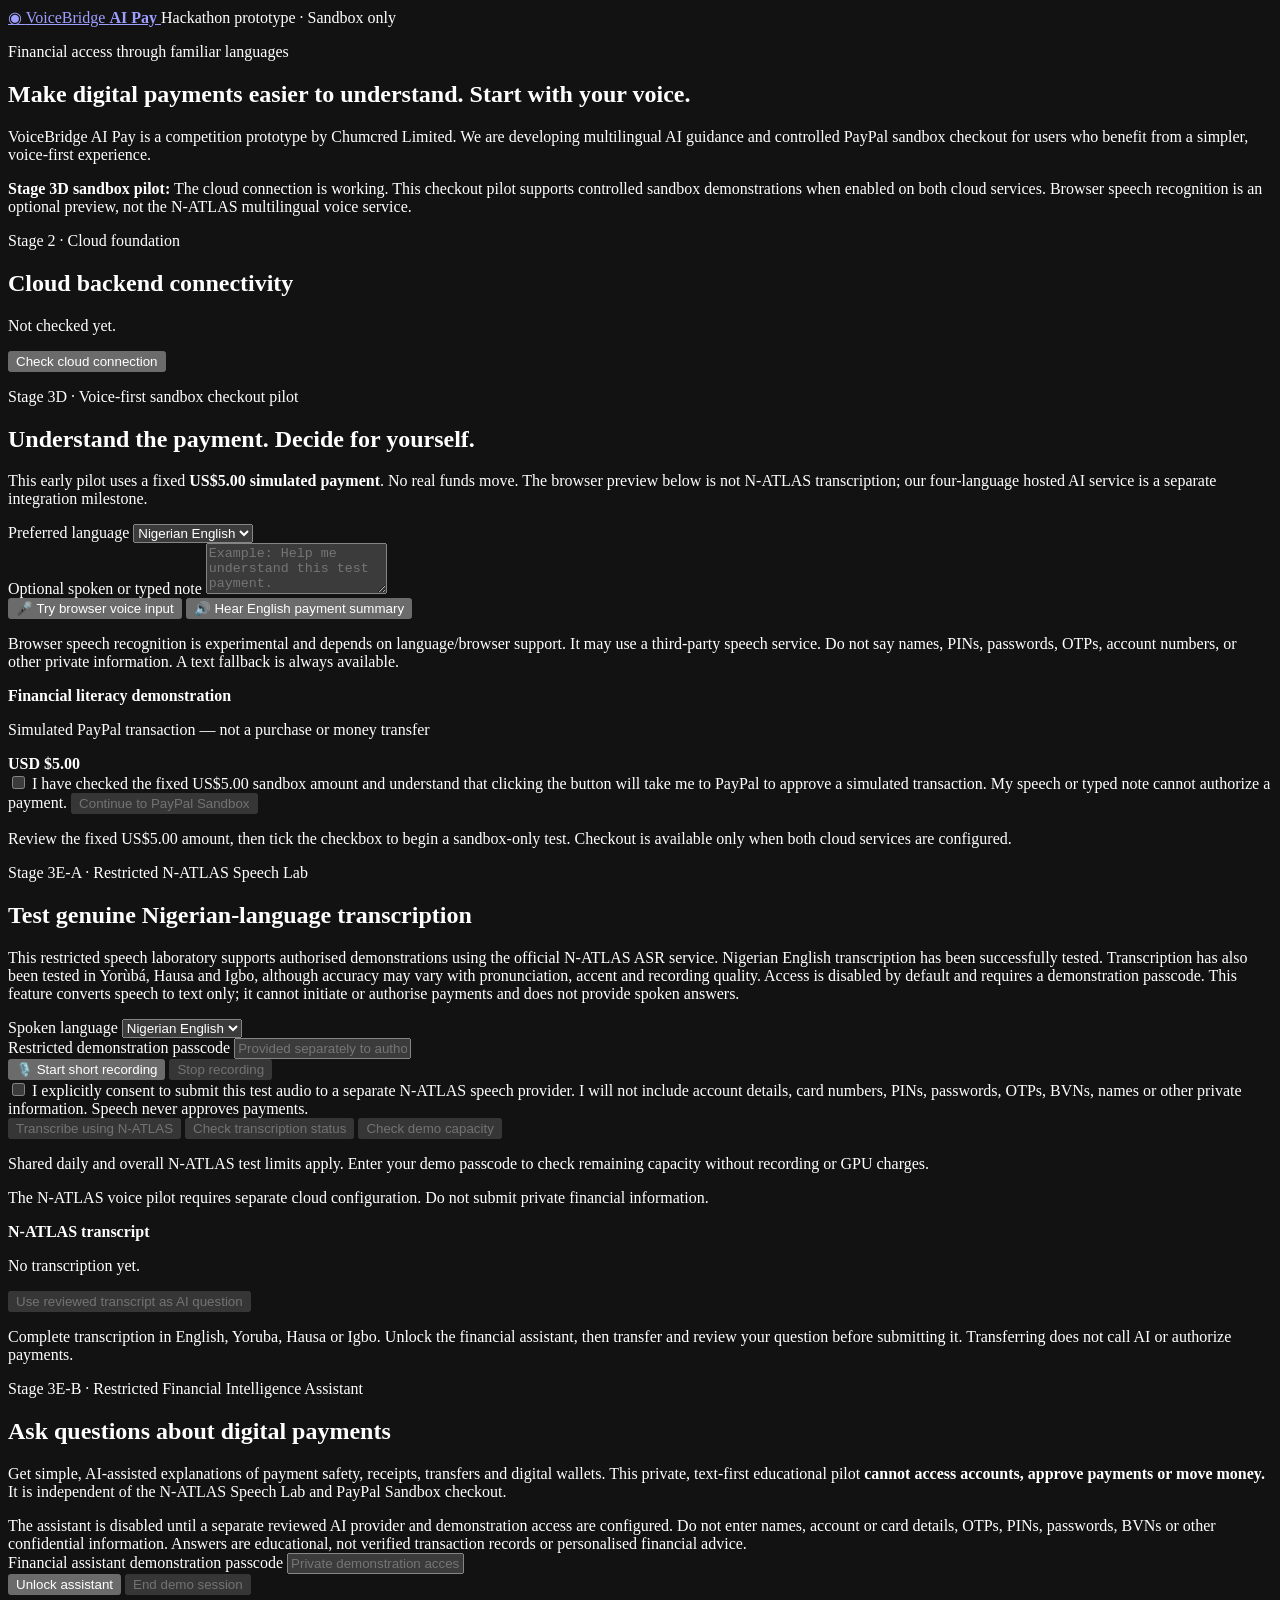
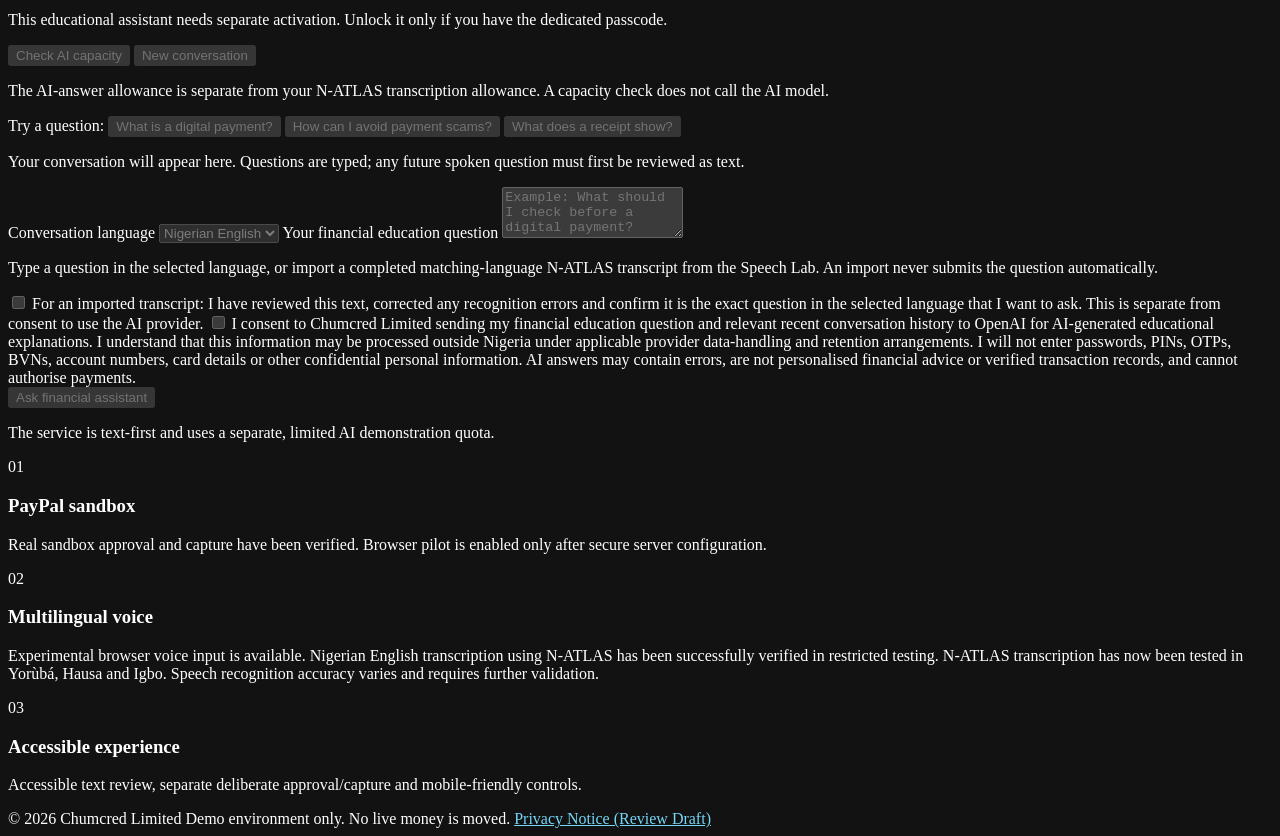
==== commit 7eb9dc7a: "Revise text for Nigerian-language transcription features Updated the introductory text and feature d" ====
--- a/web/index.html
+++ b/web/index.html
@@ -76,7 +76,7 @@
     <section class="checkout-card natlas-lab" aria-labelledby="natlas-title">
       <p class="eyebrow">Stage 3E-A · Restricted N-ATLAS Speech Lab</p>
       <h2 id="natlas-title">Test genuine Nigerian-language transcription</h2>
-      <p class="intro">This restricted speech laboratory supports authorised demonstrations using the official N-ATLAS ASR service. Nigerian English transcription has been successfully tested. Yorùbá, Hausa and Igbo transcription testing remains pending. Access is disabled by default and requires a demonstration passcode. This feature converts speech to text only; it cannot initiate or authorise payments and does not provide spoken answers.</p>
+      <p class="intro">This restricted speech laboratory supports authorised demonstrations using the official N-ATLAS ASR service. Nigerian English transcription has been successfully tested. Transcription has also been tested in Yorùbá, Hausa and Igbo, although accuracy may vary with pronunciation, accent and recording quality. Access is disabled by default and requires a demonstration passcode. This feature converts speech to text only; it cannot initiate or authorise payments and does not provide spoken answers.</p>
       <div class="pilot-fields">
         <div>
           <label for="natlas-language">Spoken language</label>
@@ -173,7 +173,7 @@
     </section>
     <section class="features" aria-label="Development roadmap">
       <article class="feature"><span class="step">01</span><h3>PayPal sandbox</h3><p>Real sandbox approval and capture have been verified. Browser pilot is enabled only after secure server configuration.</p></article>
-      <article class="feature"><span class="step">02</span><h3>Multilingual voice</h3><p>Experimental browser voice input is available. Nigerian English transcription using N-ATLAS has been successfully verified in restricted testing. Yorùbá, Hausa and Igbo transcription remain pending verification.</p></article>
+      <article class="feature"><span class="step">02</span><h3>Multilingual voice</h3><p>Experimental browser voice input is available. Nigerian English transcription using N-ATLAS has been successfully verified in restricted testing. N-ATLAS transcription has now been tested in Yorùbá, Hausa and Igbo. Speech recognition accuracy varies and requires further validation.</p></article>
       <article class="feature"><span class="step">03</span><h3>Accessible experience</h3><p>Accessible text review, separate deliberate approval/capture and mobile-friendly controls.</p></article>
     </section>
    <footer>
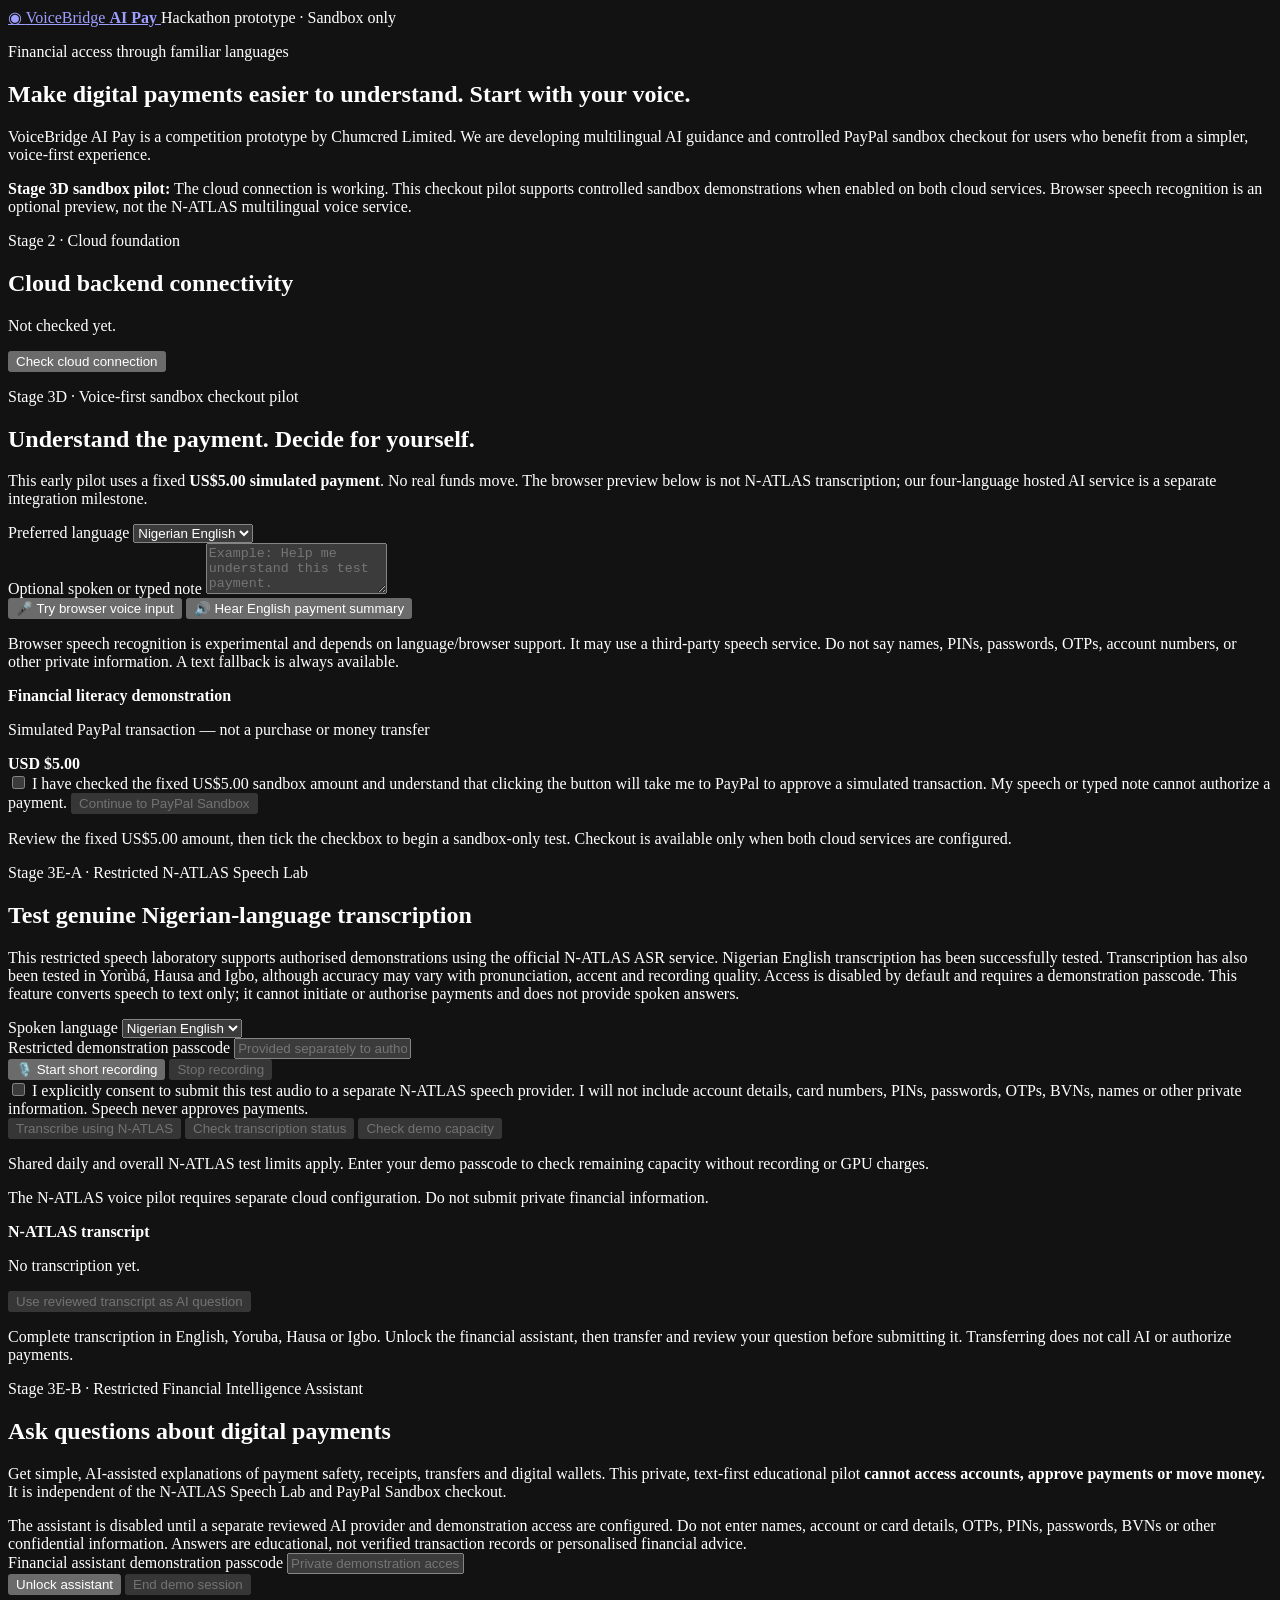
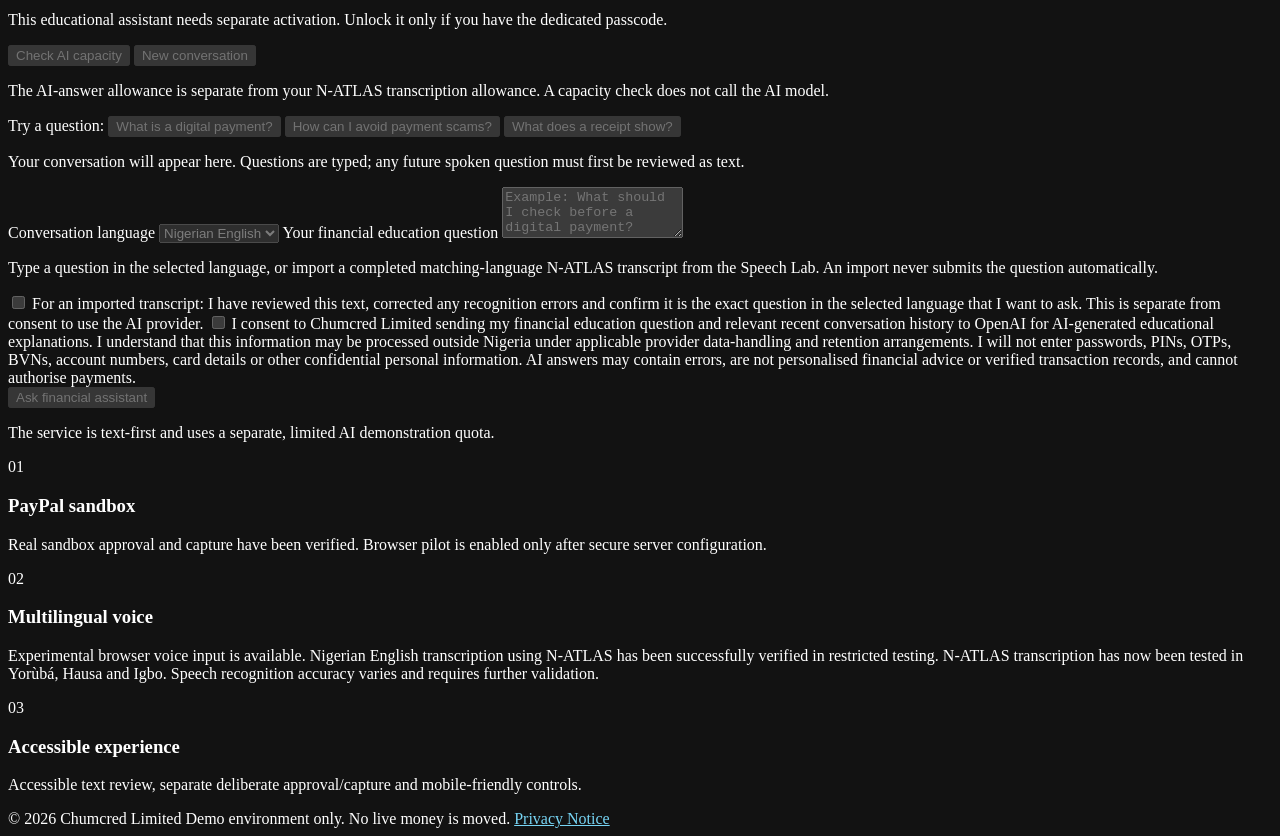
==== commit 4ef00b65: "Update Privacy Notice link text Remove Review Draft label from privacy notice footer 3." ====
--- a/web/index.html
+++ b/web/index.html
@@ -182,7 +182,7 @@
   <span>
     <a href="/privacy-notice.html"
        style="color:#77d5f5;text-decoration:underline;">
-      Privacy Notice (Review Draft)
+      Privacy Notice 
     </a>
   </span>
 </footer>
